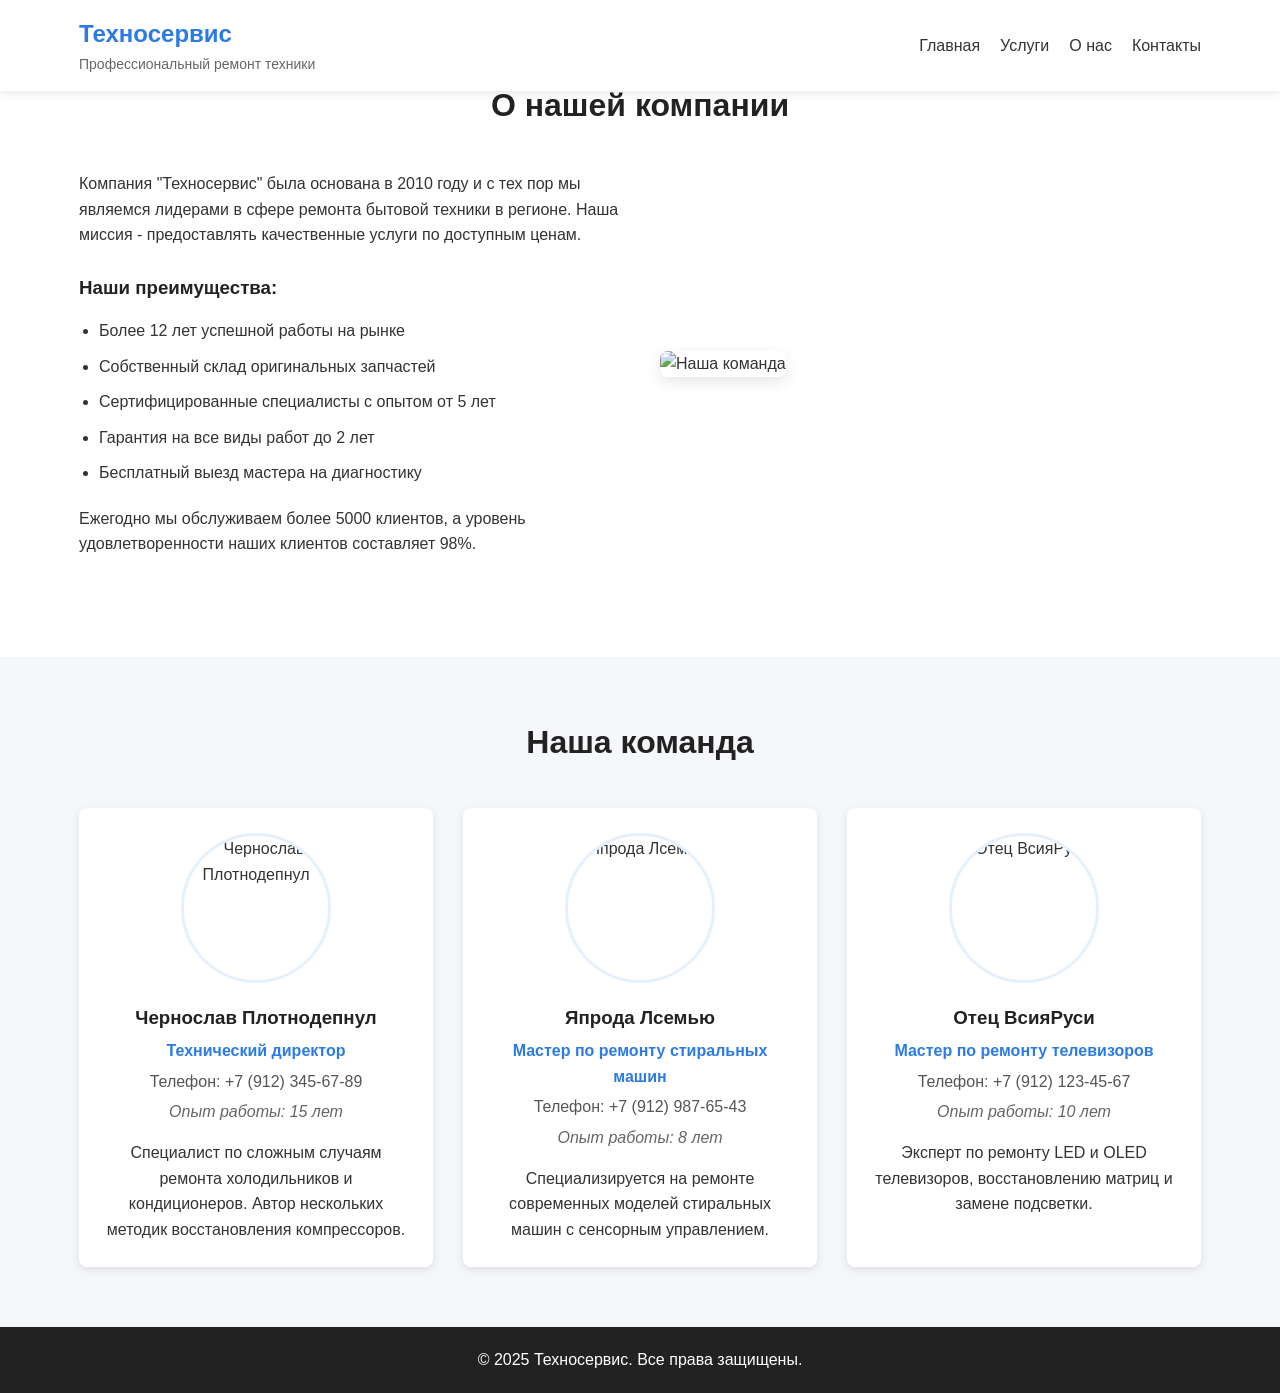
==== about.html @ 1af85636 "Add files via upload" ====
<!DOCTYPE html>
<html lang="ru">
<head>
    <meta charset="UTF-8">
    <meta name="viewport" content="width=device-width, initial-scale=1.0">
    <title>О компании | Техносервис</title>
    <link rel="stylesheet" href="styles.css">
</head>
<body>
    <header class="header">
        <div class="container">
            <div class="logo">
                <h1>Техносервис</h1>
                <p>Профессиональный ремонт техники</p>
            </div>
            <nav class="nav">
                <ul>
                    <li><a href="index.html">Главная</a></li>
                    <li><a href="services.html">Услуги</a></li>
                    <li><a href="about.html">О нас</a></li>
                    <li><a href="#">Контакты</a></li>
                </ul>
            </nav>
        </div>
    </header>

    <section class="about-section">
        <div class="container">
            <h2 class="section-title">О нашей компании</h2>
            
            <div class="about-content">
                <div class="about-text">
                    <p>Компания "Техносервис" была основана в 2010 году и с тех пор мы являемся лидерами в сфере ремонта бытовой техники в регионе. Наша миссия - предоставлять качественные услуги по доступным ценам.</p>
                    
                    <h3>Наши преимущества:</h3>
                    <ul>
                        <li>Более 12 лет успешной работы на рынке</li>
                        <li>Собственный склад оригинальных запчастей</li>
                        <li>Сертифицированные специалисты с опытом от 5 лет</li>
                        <li>Гарантия на все виды работ до 2 лет</li>
                        <li>Бесплатный выезд мастера на диагностику</li>
                    </ul>
                    
                    <p>Ежегодно мы обслуживаем более 5000 клиентов, а уровень удовлетворенности наших клиентов составляет 98%.</p>
                </div>
                
                <div class="about-image">
                    <img src="https://avatars.mds.yandex.net/get-altay/4464784/2a0000017b1bcd5c0a9c5d2c1c9d0c8a7a2e/XXL_height" alt="Наша команда" loading="lazy">
                </div>
            </div>
        </div>
    </section>

    <section class="team-section">
        <div class="container">
            <h2 class="section-title">Наша команда</h2>
            
            <div class="team-grid">
                <div class="team-member">
                    <div class="member-photo">
                        <img src="https://i.pinimg.com/originals/8f/69/2f/8f692f1a2d5f5a1a3e4f5e5d5e5e5e5e.jpg" alt="Чернослав Плотнодепнул" loading="lazy">
                    </div>
                    <h3>Чернослав Плотнодепнул</h3>
                    <p class="position">Технический директор</p>
                    <p class="contacts">Телефон: <a href="tel:+79123456789">+7 (912) 345-67-89</a></p>
                    <p class="experience">Опыт работы: 15 лет</p>
                    <p>Специалист по сложным случаям ремонта холодильников и кондиционеров. Автор нескольких методик восстановления компрессоров.</p>
                </div>
                
                <div class="team-member">
                    <div class="member-photo">
                        <img src="https://i.pinimg.com/originals/5f/5e/3d/5f5e3d5e5e5e5e5e5e5e5e5e5e5e5e.jpg" alt="Япрода Лсемью" loading="lazy">
                    </div>
                    <h3>Япрода Лсемью</h3>
                    <p class="position">Мастер по ремонту стиральных машин</p>
                    <p class="contacts">Телефон: <a href="tel:+79129876543">+7 (912) 987-65-43</a></p>
                    <p class="experience">Опыт работы: 8 лет</p>
                    <p>Специализируется на ремонте современных моделей стиральных машин с сенсорным управлением.</p>
                </div>
                
                <div class="team-member">
                    <div class="member-photo">
                        <img src="https://i.pinimg.com/originals/3d/5e/5f/3d5e5f5e5e5e5e5e5e5e5e5e5e5e5e.jpg" alt="Отец ВсияРуси" loading="lazy">
                    </div>
                    <h3>Отец ВсияРуси</h3>
                    <p class="position">Мастер по ремонту телевизоров</p>
                    <p class="contacts">Телефон: <a href="tel:+79121234567">+7 (912) 123-45-67</a></p>
                    <p class="experience">Опыт работы: 10 лет</p>
                    <p>Эксперт по ремонту LED и OLED телевизоров, восстановлению матриц и замене подсветки.</p>
                </div>
            </div>
        </div>
    </section>

    <footer class="footer">
        <div class="container">
            <p>© 2025 Техносервис. Все права защищены.</p>
        </div>
    </footer>
</body>
</html>
---- styles.css ----
* {
    margin: 0;
    padding: 0;
    box-sizing: border-box;
    font-family: 'Arial', sans-serif;
}

body {
    line-height: 1.6;
    color: #333;
}

.container {
    width: 90%;
    max-width: 1200px;
    margin: 0 auto;
    padding: 0 15px;
}

.btn {
    display: inline-block;
    padding: 10px 20px;
    background-color: #2c7be5;
    color: white;
    text-decoration: none;
    border-radius: 4px;
    transition: background-color 0.3s;
    border: none;
    cursor: pointer;
    font-size: 16px;
}

.btn:hover {
    background-color: #1a68d1;
}

.header {
    background-color: #fff;
    box-shadow: 0 2px 10px rgba(0, 0, 0, 0.1);
    padding: 15px 0;
    position: fixed;
    width: 100%;
    z-index: 1000;
}

.header .container {
    display: flex;
    justify-content: space-between;
    align-items: center;
}

.logo h1 {
    color: #2c7be5;
    font-size: 24px;
}

.logo p {
    font-size: 14px;
    color: #666;
}

.nav ul {
    display: flex;
    list-style: none;
}

.nav ul li {
    margin-left: 20px;
}

.nav ul li a {
    text-decoration: none;
    color: #333;
    font-weight: 500;
    transition: color 0.3s;
}

.nav ul li a:hover {
    color: #2c7be5;
}

.slider {
    padding-top: 80px;
    height: 500px;
    background-color: #f5f7fa;
    position: relative;
    overflow: hidden;
}

.slide {
    display: flex;
    align-items: center;
    justify-content: space-between;
    height: 100%;
    position: absolute;
    width: 100%;
}

.slide-content {
    flex: 1;
    padding: 0 50px;
}

.slide-content h2 {
    font-size: 36px;
    margin-bottom: 20px;
    color: #222;
}

.slide-content p {
    font-size: 18px;
    margin-bottom: 30px;
    color: #555;
}

.slide-image {
    flex: 1;
    height: 100%;
    display: flex;
    align-items: center;
    justify-content: center;
}

.slide-image img {
    max-height: 80%;
    max-width: 80%;
    object-fit: contain;
}

.slider-dots {
    position: absolute;
    bottom: 30px;
    left: 50%;
    transform: translateX(-50%);
    display: flex;
}

.dot {
    width: 12px;
    height: 12px;
    border-radius: 50%;
    background-color: #ccc;
    margin: 0 5px;
    cursor: pointer;
}

.dot.active {
    background-color: #2c7be5;
}

.info-blocks {
    padding: 60px 0;
    background-color: #fff;
}

.info-blocks .container {
    display: flex;
    justify-content: space-between;
    flex-wrap: wrap;
}

.info-block {
    flex: 1;
    min-width: 250px;
    margin: 15px;
    padding: 30px;
    text-align: center;
    background-color: #f9fafc;
    border-radius: 8px;
    transition: transform 0.3s, box-shadow 0.3s;
}

.info-block:hover {
    transform: translateY(-5px);
    box-shadow: 0 5px 15px rgba(0, 0, 0, 0.1);
}

.info-icon {
    width: 100px;
    height: 100px;
    margin: 0 auto 20px;
    display: flex;
    align-items: center;
    justify-content: center;
    background-color: #e6f0fd;
    border-radius: 50%;
}

.info-icon img {
    width: 60px;
    height: 60px;
    object-fit: contain;
}

.info-block h3 {
    margin-bottom: 15px;
    color: #222;
}

.services {
    padding: 80px 0 40px;
    background-color: #f5f7fa;
}

.section-title {
    text-align: center;
    margin-bottom: 40px;
    font-size: 32px;
    color: #222;
}

.search-container {
    display: flex;
    margin-bottom: 20px;
}

.search-input {
    flex: 1;
    padding: 10px 15px;
    border: 1px solid #ddd;
    border-radius: 4px 0 0 4px;
    font-size: 16px;
}

.sort-options {
    display: flex;
    gap: 10px;
    margin-bottom: 20px;
    flex-wrap: wrap;
}

.sort-btn {
    padding: 8px 15px;
    background-color: #f0f4f9;
    border: 1px solid #ddd;
    border-radius: 4px;
    cursor: pointer;
    transition: all 0.3s;
}

.sort-btn:hover {
    background-color: #e0e8f0;
}

.services-grid {
    display: grid;
    grid-template-columns: repeat(auto-fill, minmax(300px, 1fr));
    gap: 30px;
    margin-bottom: 40px;
}

.service-card {
    background-color: #fff;
    border-radius: 8px;
    padding: 25px;
    box-shadow: 0 3px 10px rgba(0, 0, 0, 0.1);
    transition: transform 0.3s;
}

.service-card:hover {
    transform: translateY(-5px);
}

.service-card h3 {
    margin-bottom: 15px;
    color: #222;
}

.service-card p {
    margin-bottom: 15px;
    color: #555;
}

.service-meta {
    display: flex;
    justify-content: space-between;
    margin-bottom: 15px;
}

.service-price {
    font-weight: bold;
    color: #2c7be5;
}

.service-time {
    color: #666;
}

.contact-form {
    padding: 60px 0;
    background-color: #fff;
}

.form {
    max-width: 500px;
    margin: 0 auto;
    display: grid;
    gap: 15px;
}

.form input,
.form select,
.form textarea {
    padding: 12px 15px;
    border: 1px solid #ddd;
    border-radius: 4px;
    font-size: 16px;
    width: 100%;
}

.form textarea {
    min-height: 120px;
    resize: vertical;
}

.footer {
    background-color: #222;
    color: #fff;
    padding: 20px 0;
    text-align: center;
}

.map-placeholder {
    height: 400px;
    background-color: #eee;
}

/* About page styles */
.about-section {
    padding: 80px 0 40px;
    background-color: #fff;
}

.about-content {
    display: flex;
    gap: 40px;
    align-items: center;
    margin-bottom: 60px;
}

.about-text {
    flex: 1;
}

.about-text h3 {
    margin: 25px 0 15px;
    color: #222;
}

.about-text ul {
    margin-left: 20px;
    margin-bottom: 20px;
}

.about-text li {
    margin-bottom: 10px;
}

.about-image {
    flex: 1;
}

.about-image img {
    width: 100%;
    border-radius: 8px;
    box-shadow: 0 5px 15px rgba(0, 0, 0, 0.1);
}

.team-section {
    padding: 60px 0;
    background-color: #f5f7fa;
}

.team-grid {
    display: grid;
    grid-template-columns: repeat(auto-fill, minmax(300px, 1fr));
    gap: 30px;
}

.team-member {
    background-color: #fff;
    padding: 25px;
    border-radius: 8px;
    box-shadow: 0 3px 10px rgba(0, 0, 0, 0.1);
    text-align: center;
}

.member-photo {
    width: 150px;
    height: 150px;
    border-radius: 50%;
    overflow: hidden;
    margin: 0 auto 20px;
    border: 3px solid #e6f0fd;
}

.member-photo img {
    width: 100%;
    height: 100%;
    object-fit: cover;
}

.team-member h3 {
    margin-bottom: 5px;
    color: #222;
}

.position {
    color: #2c7be5;
    font-weight: bold;
    margin-bottom: 5px;
}

.contacts {
    margin-bottom: 5px;
    color: #555;
}

.contacts a {
    color: inherit;
    text-decoration: none;
    transition: color 0.3s;
}

.contacts a:hover {
    color: #2c7be5;
}

.experience {
    margin-bottom: 15px;
    color: #666;
    font-style: italic;
}

/* Responsive styles */
@media (max-width: 768px) {
    .header .container {
        flex-direction: column;
        text-align: center;
    }
    
    .nav ul {
        margin-top: 15px;
        justify-content: center;
    }
    
    .nav ul li {
        margin: 0 10px;
    }
    
    .slide {
        flex-direction: column;
        text-align: center;
        padding: 40px 20px;
    }
    
    .slide-content {
        padding: 0;
        margin-bottom: 30px;
    }
    
    .about-content {
        flex-direction: column;
    }
    
    .about-image {
        margin-top: 30px;
    }
    
    .info-block {
        min-width: 100%;
    }
}
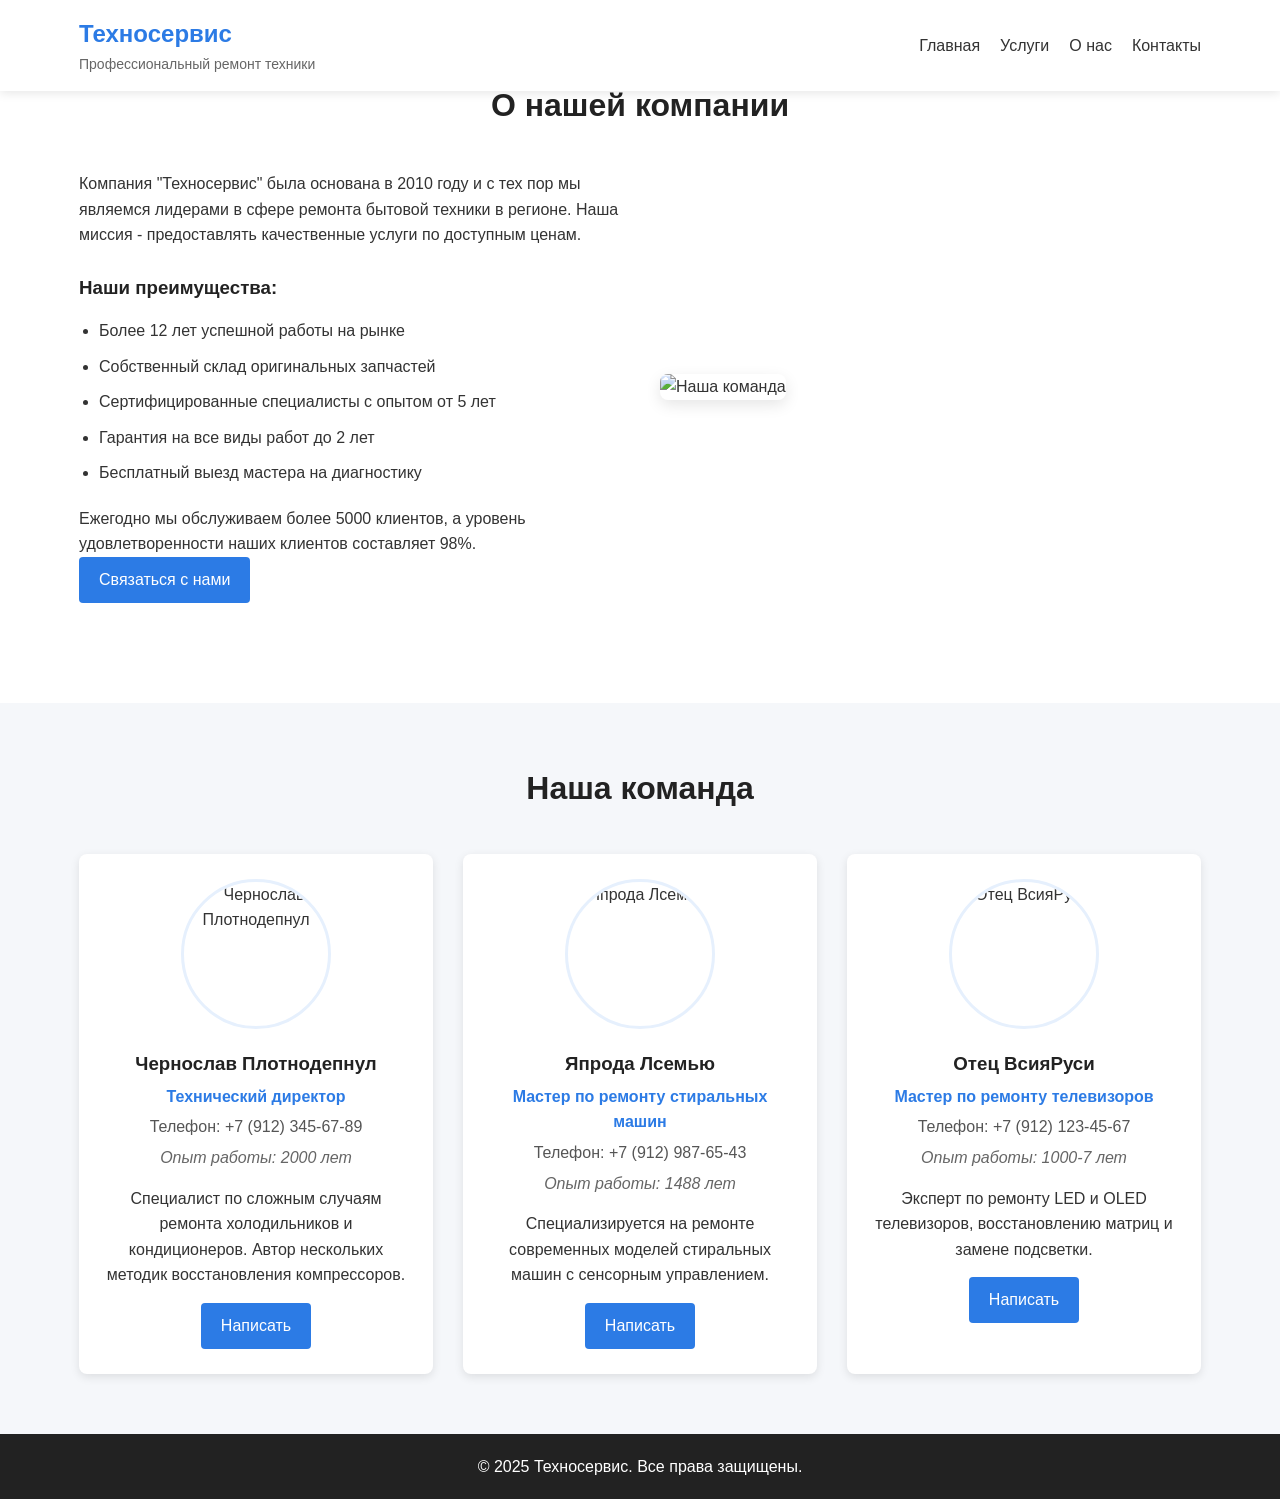
==== commit 2de5cb4f: "Add files via upload" ====
--- a/about.html
+++ b/about.html
@@ -18,7 +18,7 @@
                     <li><a href="index.html">Главная</a></li>
                     <li><a href="services.html">Услуги</a></li>
                     <li><a href="about.html">О нас</a></li>
-                    <li><a href="#">Контакты</a></li>
+                    <li><a href="contacts.html">Контакты</a></li>
                 </ul>
             </nav>
         </div>
@@ -42,6 +42,7 @@
                     </ul>
                     
                     <p>Ежегодно мы обслуживаем более 5000 клиентов, а уровень удовлетворенности наших клиентов составляет 98%.</p>
+                    <a href="contacts.html" class="btn">Связаться с нами</a>
                 </div>
                 
                 <div class="about-image">
@@ -63,8 +64,9 @@
                     <h3>Чернослав Плотнодепнул</h3>
                     <p class="position">Технический директор</p>
                     <p class="contacts">Телефон: <a href="tel:+79123456789">+7 (912) 345-67-89</a></p>
-                    <p class="experience">Опыт работы: 15 лет</p>
+                    <p class="experience">Опыт работы: 2000 лет</p>
                     <p>Специалист по сложным случаям ремонта холодильников и кондиционеров. Автор нескольких методик восстановления компрессоров.</p>
+                    <a href="contacts.html" class="btn">Написать</a>
                 </div>
                 
                 <div class="team-member">
@@ -74,8 +76,9 @@
                     <h3>Япрода Лсемью</h3>
                     <p class="position">Мастер по ремонту стиральных машин</p>
                     <p class="contacts">Телефон: <a href="tel:+79129876543">+7 (912) 987-65-43</a></p>
-                    <p class="experience">Опыт работы: 8 лет</p>
+                    <p class="experience">Опыт работы: 1488 лет</p>
                     <p>Специализируется на ремонте современных моделей стиральных машин с сенсорным управлением.</p>
+                    <a href="contacts.html" class="btn">Написать</a>
                 </div>
                 
                 <div class="team-member">
@@ -85,8 +88,9 @@
                     <h3>Отец ВсияРуси</h3>
                     <p class="position">Мастер по ремонту телевизоров</p>
                     <p class="contacts">Телефон: <a href="tel:+79121234567">+7 (912) 123-45-67</a></p>
-                    <p class="experience">Опыт работы: 10 лет</p>
+                    <p class="experience">Опыт работы: 1000-7 лет</p>
                     <p>Эксперт по ремонту LED и OLED телевизоров, восстановлению матриц и замене подсветки.</p>
+                    <a href="contacts.html" class="btn">Написать</a>
                 </div>
             </div>
         </div>
--- a/styles.css
+++ b/styles.css
@@ -255,6 +255,8 @@
     padding: 25px;
     box-shadow: 0 3px 10px rgba(0, 0, 0, 0.1);
     transition: transform 0.3s;
+    display: flex;
+    flex-direction: column;
 }
 
 .service-card:hover {
@@ -269,6 +271,7 @@
 .service-card p {
     margin-bottom: 15px;
     color: #555;
+    flex-grow: 1;
 }
 
 .service-meta {
@@ -286,31 +289,9 @@
     color: #666;
 }
 
-.contact-form {
-    padding: 60px 0;
-    background-color: #fff;
-}
-
-.form {
-    max-width: 500px;
-    margin: 0 auto;
-    display: grid;
-    gap: 15px;
-}
-
-.form input,
-.form select,
-.form textarea {
-    padding: 12px 15px;
-    border: 1px solid #ddd;
-    border-radius: 4px;
-    font-size: 16px;
-    width: 100%;
-}
-
-.form textarea {
-    min-height: 120px;
-    resize: vertical;
+.service-card .btn {
+    align-self: flex-start;
+    margin-top: auto;
 }
 
 .footer {
@@ -318,11 +299,6 @@
     color: #fff;
     padding: 20px 0;
     text-align: center;
-}
-
-.map-placeholder {
-    height: 400px;
-    background-color: #eee;
 }
 
 /* About page styles */
@@ -432,6 +408,106 @@
     font-style: italic;
 }
 
+.team-member .btn {
+    margin-top: 15px;
+}
+
+/* Contact page styles */
+.contact-page {
+    padding: 80px 0;
+    background-color: #fff;
+}
+
+.contact-container {
+    display: flex;
+    gap: 40px;
+    margin-bottom: 50px;
+}
+
+.contact-info, .contact-form {
+    flex: 1;
+    background-color: #f9fafc;
+    padding: 30px;
+    border-radius: 8px;
+    box-shadow: 0 3px 10px rgba(0, 0, 0, 0.1);
+}
+
+.contact-info h3, .contact-form h3 {
+    margin-bottom: 25px;
+    color: #222;
+    font-size: 24px;
+}
+
+.info-item {
+    margin-bottom: 20px;
+}
+
+.info-item h4 {
+    color: #2c7be5;
+    margin-bottom: 5px;
+    font-size: 18px;
+}
+
+.social-links {
+    margin-top: 30px;
+}
+
+.social-icons {
+    display: flex;
+    gap: 15px;
+    margin-top: 10px;
+}
+
+.social-icons a {
+    transition: transform 0.3s;
+}
+
+.social-icons a:hover {
+    transform: scale(1.1);
+}
+
+.form-group {
+    margin-bottom: 20px;
+}
+
+.form-group label {
+    display: block;
+    margin-bottom: 8px;
+    font-weight: 500;
+}
+
+.form-group input,
+.form-group textarea {
+    width: 100%;
+    padding: 12px 15px;
+    border: 1px solid #ddd;
+    border-radius: 4px;
+    font-size: 16px;
+}
+
+.form-group textarea {
+    min-height: 120px;
+    resize: vertical;
+}
+
+.map-container {
+    margin-top: 40px;
+}
+
+.map-container h3 {
+    margin-bottom: 20px;
+    color: #222;
+    font-size: 24px;
+}
+
+.static-map {
+    width: 100%;
+    height: 400px;
+    object-fit: cover;
+    border-radius: 8px;
+    box-shadow: 0 3px 10px rgba(0, 0, 0, 0.1);
+}
+
 /* Responsive styles */
 @media (max-width: 768px) {
     .header .container {
@@ -470,4 +546,8 @@
     .info-block {
         min-width: 100%;
     }
+
+    .contact-container {
+        flex-direction: column;
+    }
 }
